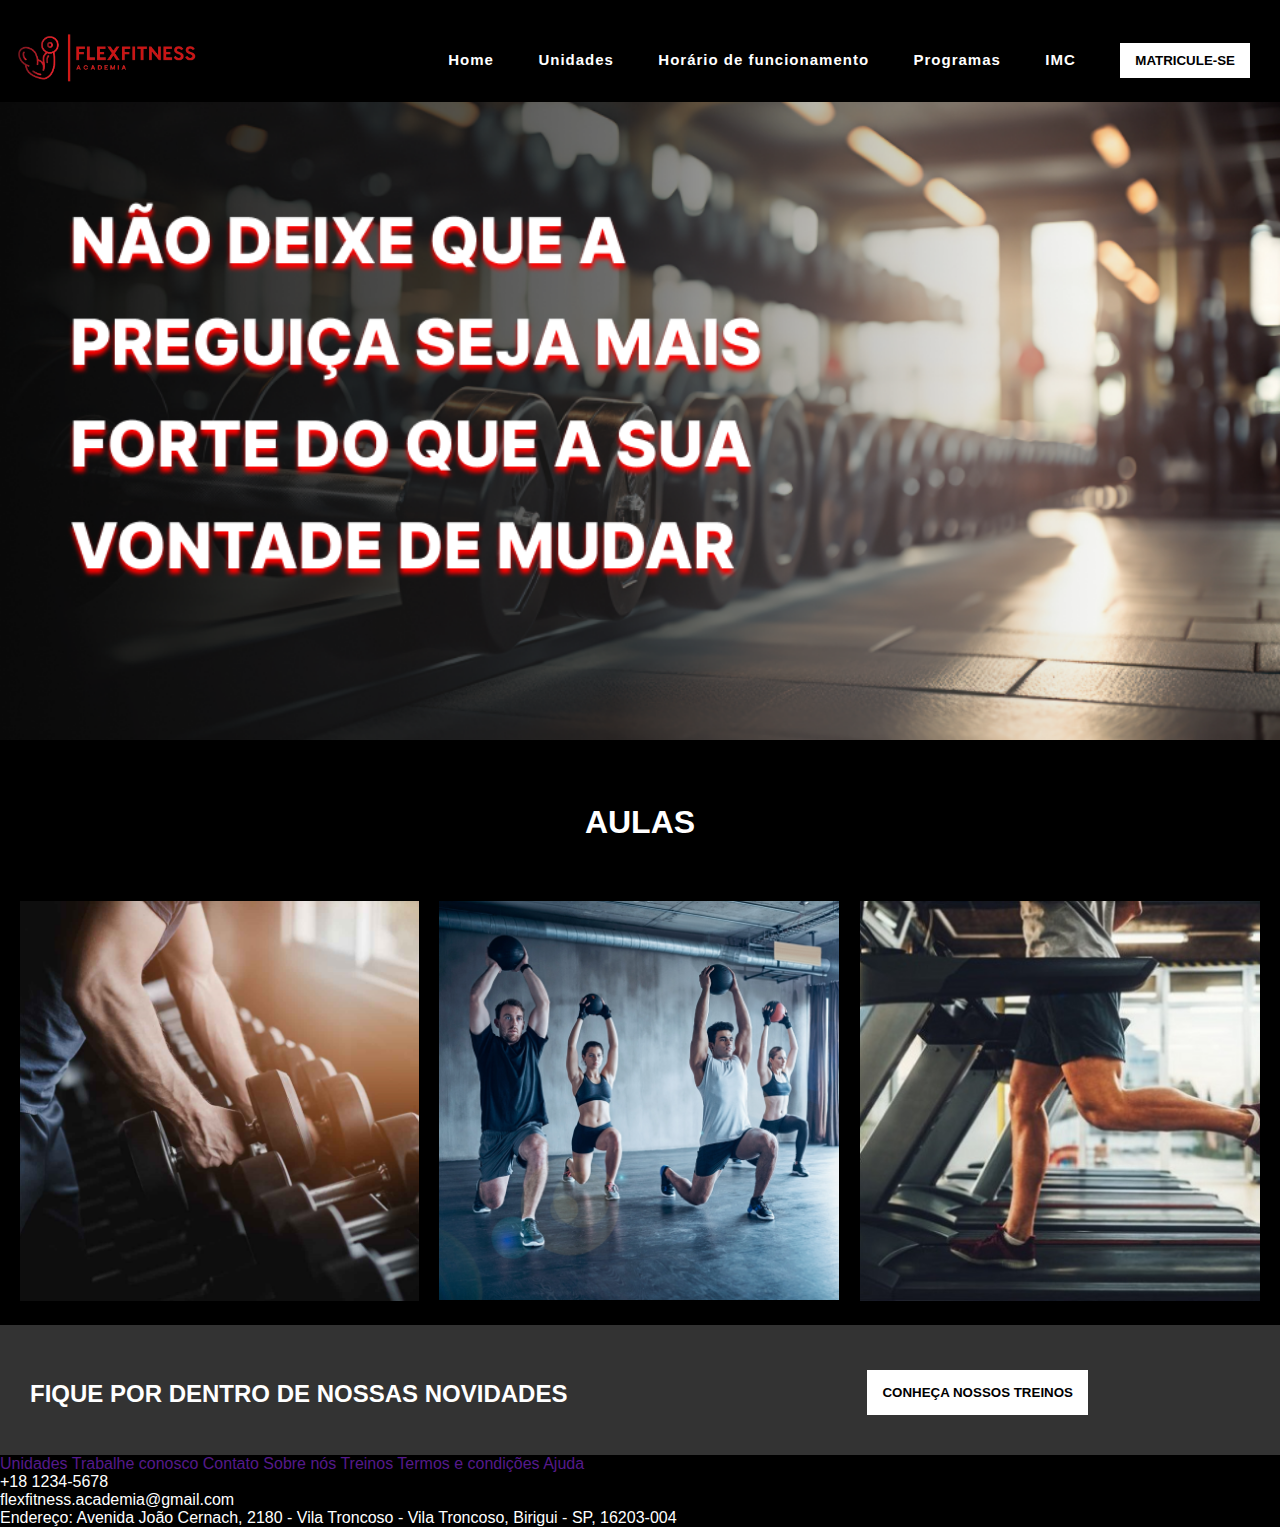
==== index.html @ bacdae62 "Tela inicial" ====
<!DOCTYPE html>
<html lang="pt-br" dir="ltr">
<head>H
    <link rel="stylesheet" href="assets/css/estilo.css">
    <meta charset="UTF-8">
    <meta name="viewport" content="width=device-width, initial-scale=1.0">
    <title>Home | Flexfitness</title>
</head>
<body>
    <header>
        <img src="assets/img/Captura_de_tela_2024-05-03_142901-removebg-preview.png" alt="Logo" width="200px">
        <nav class="nav1">
            <a href="">Home</a>
            <a href="">Unidades</a>
            <a href="">Horário de funcionamento</a>
            <a href="">Programas</a>
            <a class="a1" href="">IMC</a>
            <a href=""><button>MATRICULE-SE</button></a>
        </nav>
    </header>

    <img src="assets/img/Frame 1.png" alt="" width="100%">

    <h1>AULAS</h1>

    <div class="div1">
        <div class="aulas"><img src="assets/img/Frame 2.png" alt=""></div>
        <div class="aulas"><img src="assets/img/Frame 3.png" alt=""></div>
        <div class="aulas"><img src="assets/img/Frame 4.png" alt=""></div>
    </div>

    <div class="div2">
        <h2 class="h2">FIQUE POR DENTRO DE NOSSAS NOVIDADES</h2>

        <a class="a2" href=""><button>CONHEÇA NOSSOS TREINOS</button></a>
    </div>

    <div class="div3">

        <a href="">Unidades</a>
        <a href="">Trabalhe conosco</a>
        <a href="">Contato</a>
        <a href="">Sobre nós</a>
        <a href="">Treinos</a>
        <a href="">Termos e condições</a>
        <a href="">Ajuda</a>

        <p>+18 1234-5678</p>
        <p>flexfitness.academia@gmail.com</p>
        <p>Endereço: Avenida João Cernach, 2180 - Vila Troncoso - Vila Troncoso, Birigui - SP, 16203-004</p>
    </div>
</body>
</html>
---- assets/css/estilo.css ----
* {
    margin: 0;
    padding: 0;
    text-decoration: none;
    font-family: Arial, Helvetica, sans-serif;
}

img {
    max-width: 100%;
}

:root {
    --branco: white;
    --preto: black;
    --vermelho: red;
}


header {
    display: flex;
    background-color: black;
    padding: 10px;
    justify-content: space-between;
    align-items: center;
}

header .nav1 a{
    color: white;
    padding-left: 40px;
    font-size: 15px;
    font-weight: bolder;
    letter-spacing: 1px;

}

header .nav1 a:hover {
    text-decoration: underline;
}

header button {
    padding: 10px;
    padding-left: 15px;
    padding-right: 15px;
    margin-right: 20px;
    background-color: white;
    border: none;
    color: black;
    font-weight: bolder;

}

body {
    background-color: black;
}

body h1 {
    padding-top: 60px;
    padding-bottom: 60px;
    text-align: center;
    color: var(--branco);
}

body .div1 {
    display: flex;
    gap: 20px;
    padding-left: 20px;
    padding-right: 20px;
    padding-bottom: 20px;
}

body .div1 .aulas:hover {
    opacity: 70%;
}
body .div2 {
    color: white;
    background-color: rgb(51, 51, 51);
    padding-top: 40px;
    padding-left: 30px;
    padding-bottom: 40px;
    display: flex;
}

body .div2 .h2 {
    padding-top: 15px;
}

body .a2 {
    padding-left: 300px;
    padding-top: 5px;
}

body .div2 button {
    padding: 15px;
    padding-left: 15px;
    padding-right: 15px;
    margin-right: 20px;
    background-color: white;
    border: none;
    color: black;
    font-weight: bolder;
}

body .div3 {
    color: white;
}
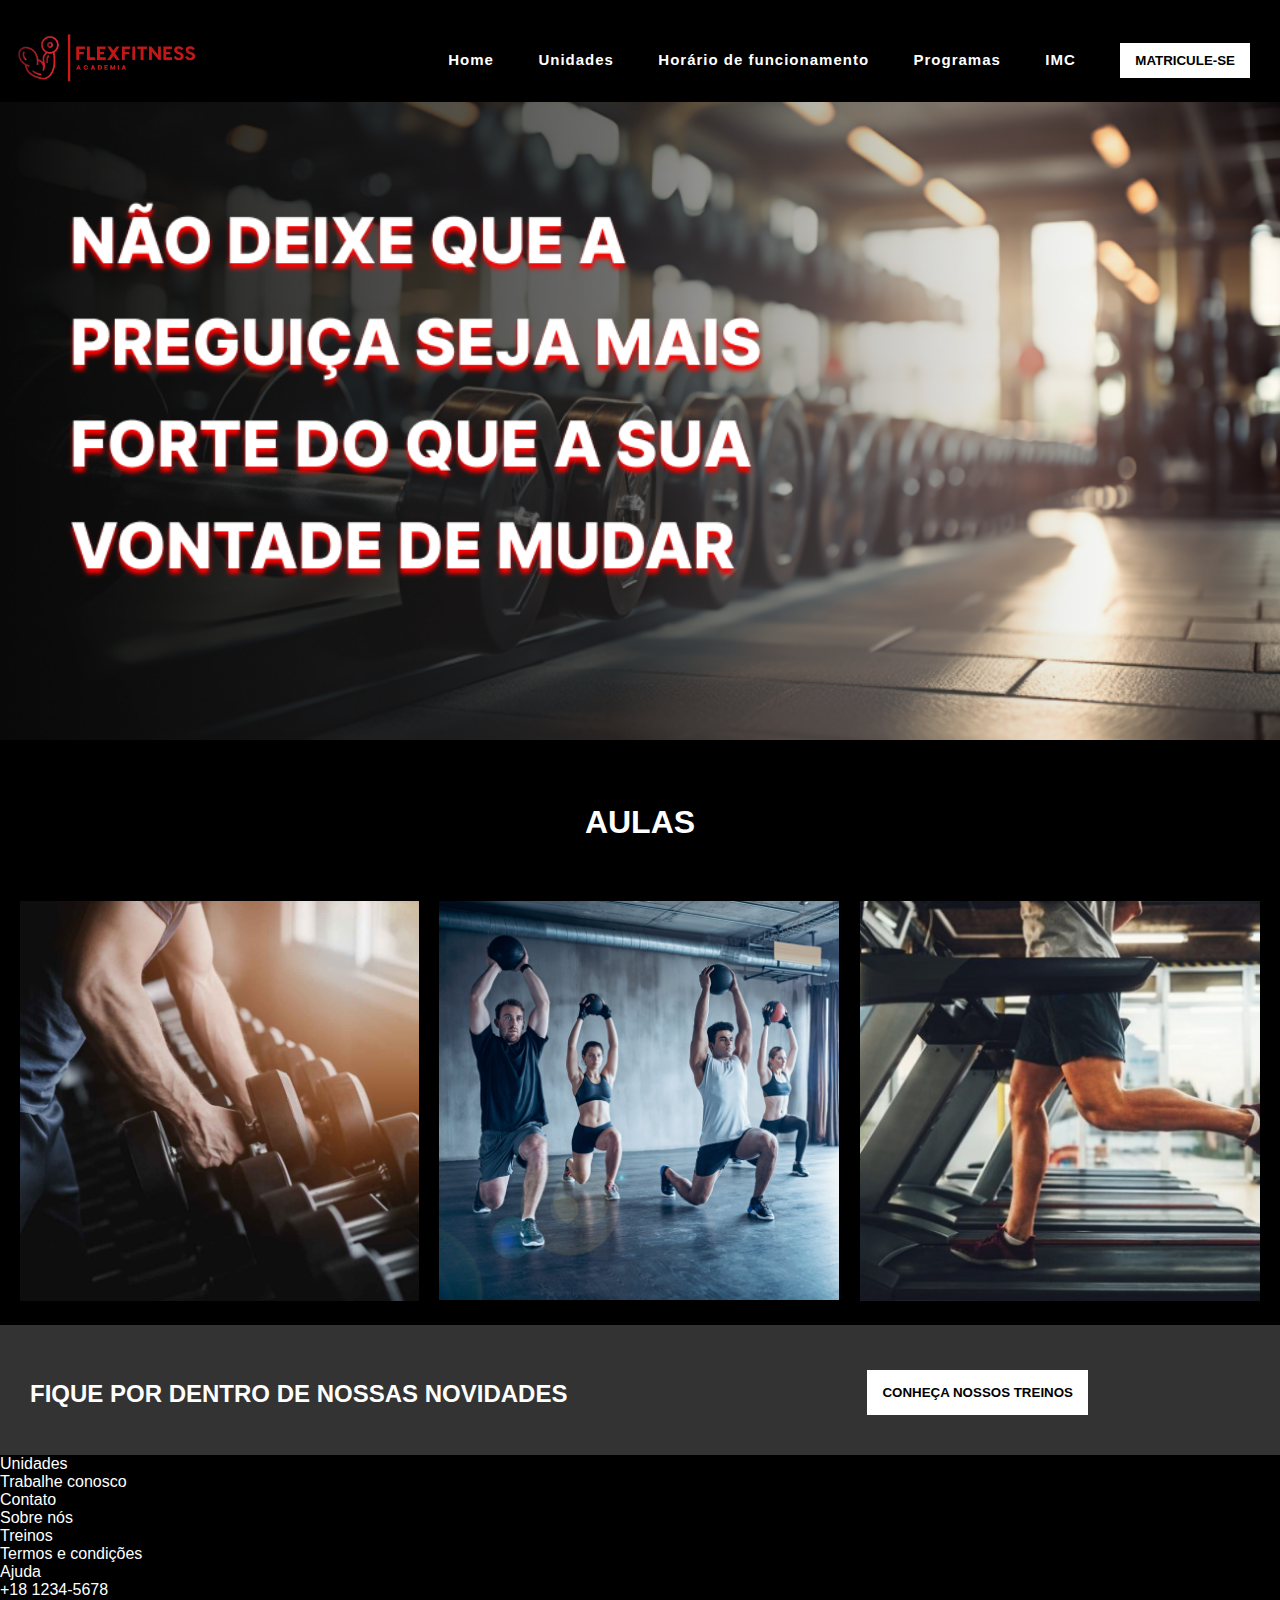
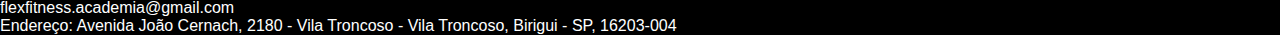
==== commit 2baee445: "Ajustes" ====
--- a/index.html
+++ b/index.html
@@ -15,7 +15,7 @@
             <a href="">Horário de funcionamento</a>
             <a href="">Programas</a>
             <a class="a1" href="">IMC</a>
-            <a href=""><button>MATRICULE-SE</button></a>
+            <a href="planos.html"><button>MATRICULE-SE</button></a>
         </nav>
     </header>
 
@@ -36,15 +36,17 @@
     </div>
 
     <div class="div3">
-
-        <a href="">Unidades</a>
-        <a href="">Trabalhe conosco</a>
-        <a href="">Contato</a>
-        <a href="">Sobre nós</a>
-        <a href="">Treinos</a>
-        <a href="">Termos e condições</a>
-        <a href="">Ajuda</a>
-
+        <ul>
+            <li><a href="">Unidades</a></li>
+            <li><a href="">Trabalhe conosco</a></li>
+            <li><a href="">Contato</a></li>
+            <li><a href="">Sobre nós</a></li>
+            <li><a href="">Treinos</a></li>
+            <li><a href="">Termos e condições</a></li>
+            <li><a href="">Ajuda</a></li>
+        </ul>
+        
+        
         <p>+18 1234-5678</p>
         <p>flexfitness.academia@gmail.com</p>
         <p>Endereço: Avenida João Cernach, 2180 - Vila Troncoso - Vila Troncoso, Birigui - SP, 16203-004</p>
--- a/assets/css/estilo.css
+++ b/assets/css/estilo.css
@@ -87,6 +87,7 @@
 body .a2 {
     padding-left: 300px;
     padding-top: 5px;
+    font-weight: bold;
 }
 
 body .div2 button {
@@ -102,4 +103,8 @@
 
 body .div3 {
     color: white;
+}
+
+body .div3 a {
+    color: white;
 }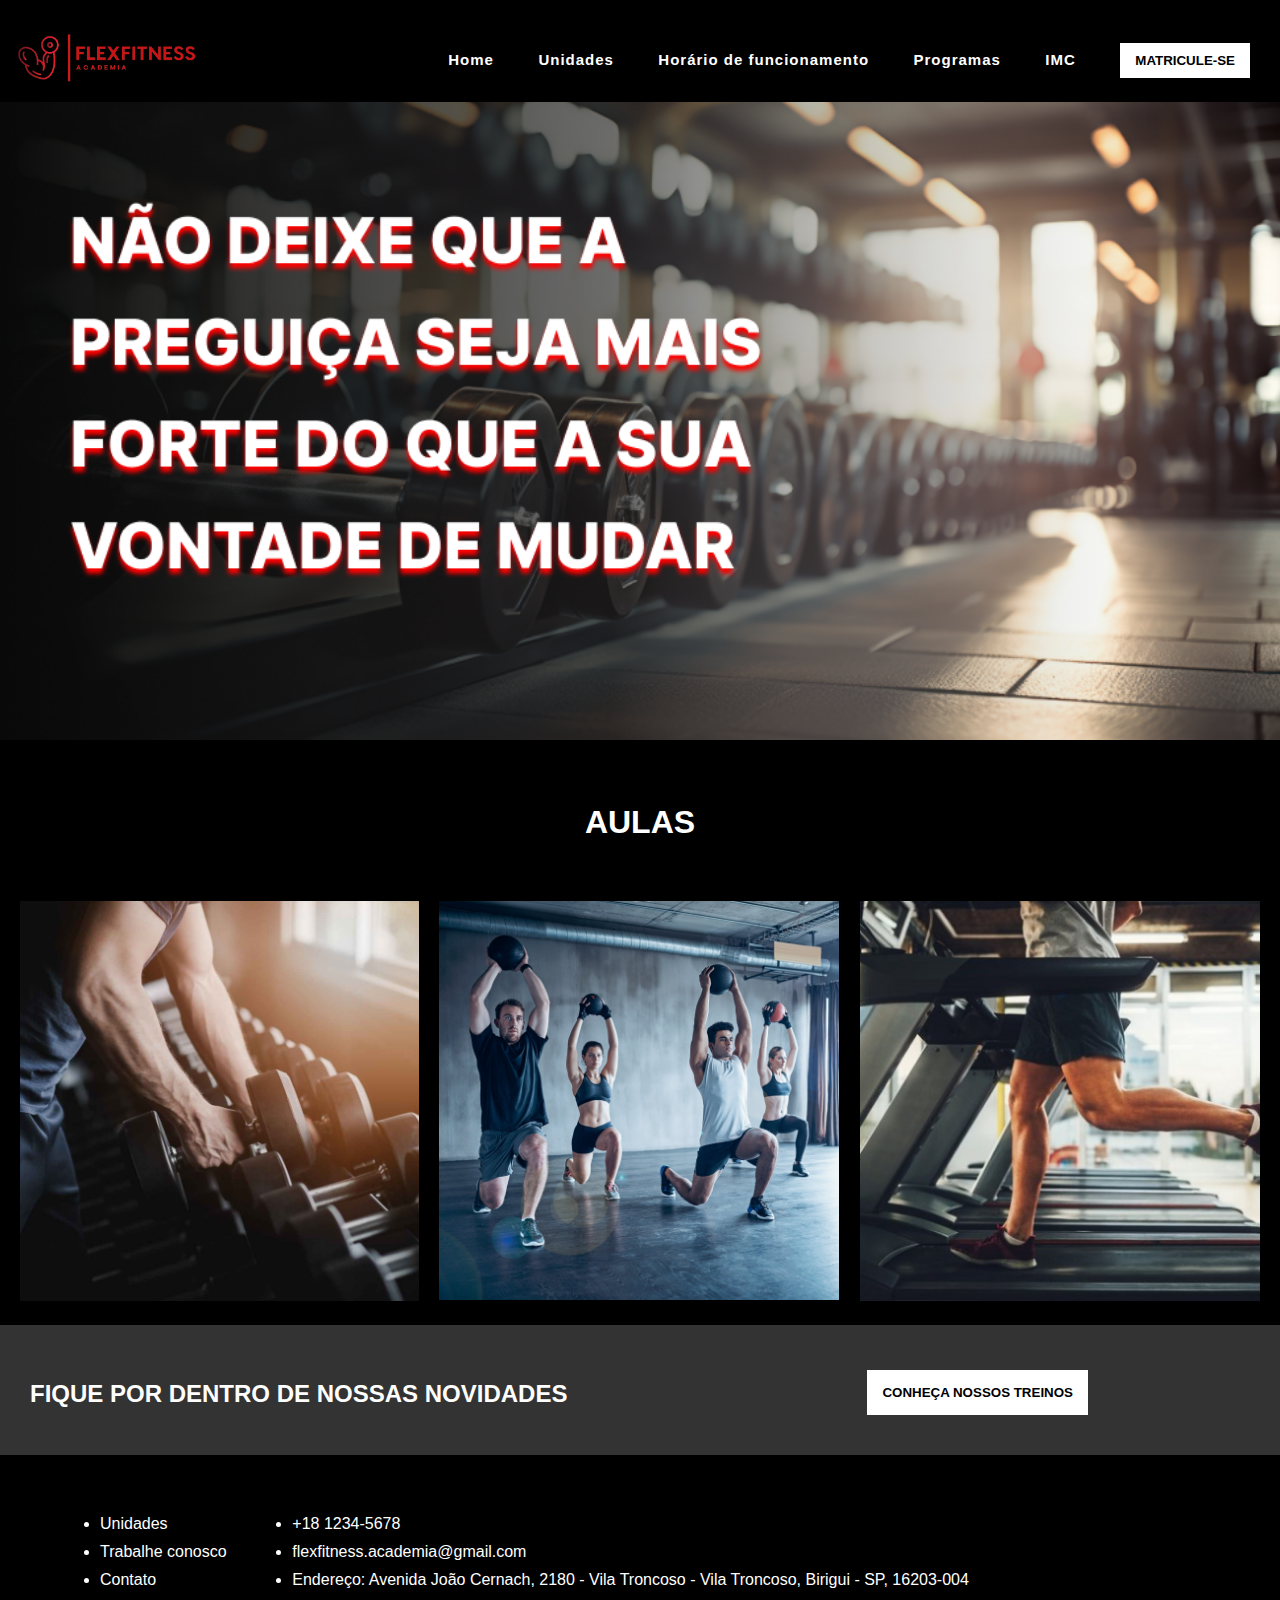
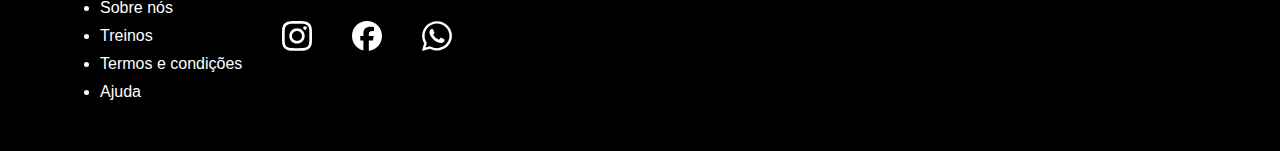
==== commit 9a5fd833: "Rodapé" ====
--- a/index.html
+++ b/index.html
@@ -10,10 +10,10 @@
     <header>
         <img src="assets/img/Captura_de_tela_2024-05-03_142901-removebg-preview.png" alt="Logo" width="200px">
         <nav class="nav1">
-            <a href="">Home</a>
+            <a href="index.html">Home</a>
             <a href="">Unidades</a>
             <a href="">Horário de funcionamento</a>
-            <a href="">Programas</a>
+            <a href="programas.html">Programas</a>
             <a class="a1" href="">IMC</a>
             <a href="planos.html"><button>MATRICULE-SE</button></a>
         </nav>
@@ -36,20 +36,32 @@
     </div>
 
     <div class="div3">
-        <ul>
-            <li><a href="">Unidades</a></li>
-            <li><a href="">Trabalhe conosco</a></li>
-            <li><a href="">Contato</a></li>
-            <li><a href="">Sobre nós</a></li>
-            <li><a href="">Treinos</a></li>
-            <li><a href="">Termos e condições</a></li>
-            <li><a href="">Ajuda</a></li>
-        </ul>
-        
-        
-        <p>+18 1234-5678</p>
-        <p>flexfitness.academia@gmail.com</p>
-        <p>Endereço: Avenida João Cernach, 2180 - Vila Troncoso - Vila Troncoso, Birigui - SP, 16203-004</p>
+        <div>
+            <ul class="ul1">
+                <li><a href="">Unidades</a></li>
+                <li><a href="">Trabalhe conosco</a></li>
+                <li><a href="">Contato</a></li>
+                <li><a href="">Sobre nós</a></li>
+                <li><a href="">Treinos</a></li>
+                <li><a href="">Termos e condições</a></li>
+                <li><a href="">Ajuda</a></li>
+            </ul>
+        </div>
+
+        <div>
+            <ul class="ul2">
+                <li><p>+18 1234-5678</p></li>
+                <li><p>flexfitness.academia@gmail.com</p></li>
+                <li><p>Endereço: Avenida João Cernach, 2180 - Vila Troncoso - Vila Troncoso, Birigui - SP, 16203-004</p></li>
+            </ul>
+
+            <div class="imagens">
+                <img src="assets/img/instagram.svg" alt="">
+                <img src="assets/img/facebook.svg" alt="">
+                <img src="assets/img/whatsapp.svg" alt="">
+            </div>
+        </div>
+
     </div>
 </body>
 </html>--- a/assets/css/estilo.css
+++ b/assets/css/estilo.css
@@ -103,8 +103,46 @@
 
 body .div3 {
     color: white;
+    display: flex;
 }
 
 body .div3 a {
     color: white;
+}
+
+body .div3 .ul1 {
+    
+    padding-left: 100px;
+    padding-top: 50px;
+    padding-bottom: 50px;
+
+}
+
+body .div3 .ul2 {
+    padding-left: 50px;
+    padding-top: 50px;
+}
+
+body .div3 .ul1 li {
+    padding-top: 10px;
+}
+
+body .div3 .ul2 li {
+    padding-top: 10px;
+}
+
+body .div3 .imagens {
+    display: flex;
+    gap: 40px;
+    padding-left: 40px;
+    padding-top: 30px;
+}
+
+body .div3 .imagens img{
+    width: 30px;
+}
+
+body .div3 .imagens img:hover {
+    width: 30px;
+    transform: scale(1.2);
 }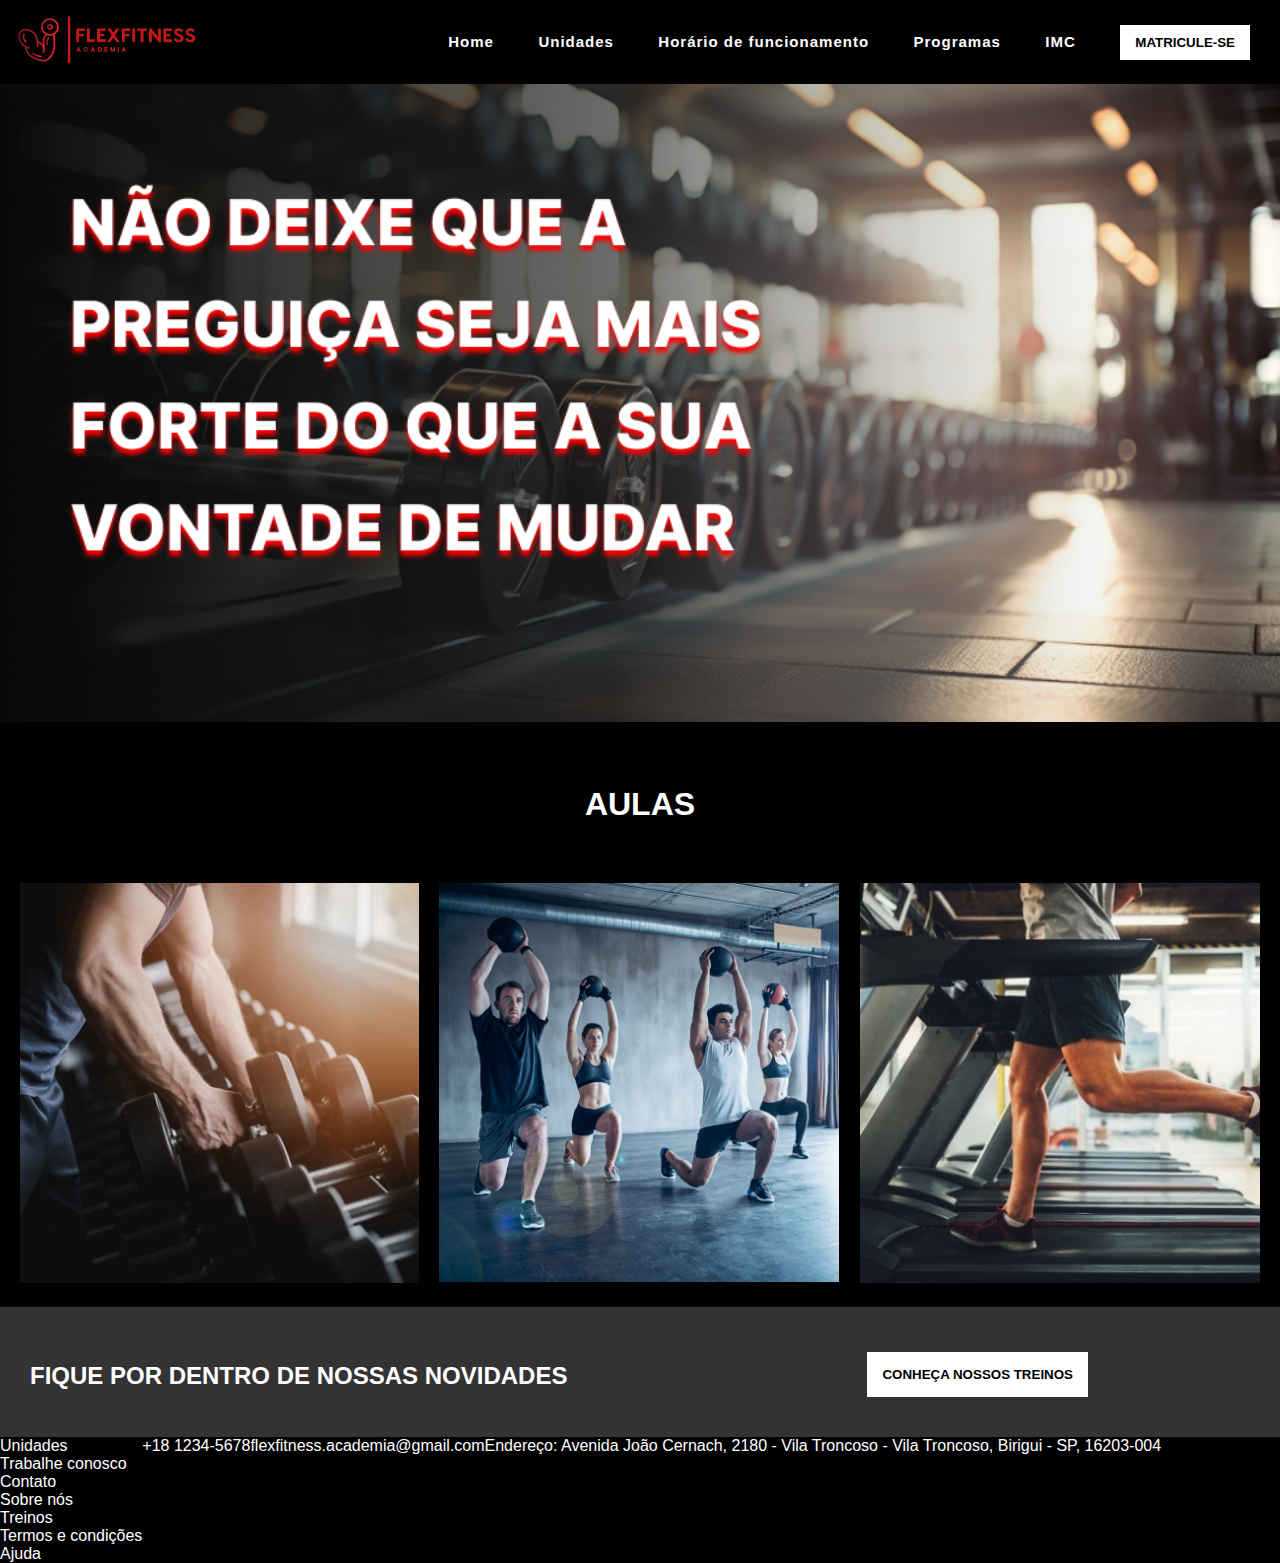
==== commit cc0321ca: "imc" ====
--- a/index.html
+++ b/index.html
@@ -1,6 +1,6 @@
 <!DOCTYPE html>
 <html lang="pt-br" dir="ltr">
-<head>H
+<head>
     <link rel="stylesheet" href="assets/css/estilo.css">
     <meta charset="UTF-8">
     <meta name="viewport" content="width=device-width, initial-scale=1.0">
@@ -10,10 +10,10 @@
     <header>
         <img src="assets/img/Captura_de_tela_2024-05-03_142901-removebg-preview.png" alt="Logo" width="200px">
         <nav class="nav1">
-            <a href="index.html">Home</a>
+            <a href="">Home</a>
             <a href="">Unidades</a>
             <a href="">Horário de funcionamento</a>
-            <a href="programas.html">Programas</a>
+            <a href="">Programas</a>
             <a class="a1" href="">IMC</a>
             <a href="planos.html"><button>MATRICULE-SE</button></a>
         </nav>
@@ -36,32 +36,20 @@
     </div>
 
     <div class="div3">
-        <div>
-            <ul class="ul1">
-                <li><a href="">Unidades</a></li>
-                <li><a href="">Trabalhe conosco</a></li>
-                <li><a href="">Contato</a></li>
-                <li><a href="">Sobre nós</a></li>
-                <li><a href="">Treinos</a></li>
-                <li><a href="">Termos e condições</a></li>
-                <li><a href="">Ajuda</a></li>
-            </ul>
-        </div>
-
-        <div>
-            <ul class="ul2">
-                <li><p>+18 1234-5678</p></li>
-                <li><p>flexfitness.academia@gmail.com</p></li>
-                <li><p>Endereço: Avenida João Cernach, 2180 - Vila Troncoso - Vila Troncoso, Birigui - SP, 16203-004</p></li>
-            </ul>
-
-            <div class="imagens">
-                <img src="assets/img/instagram.svg" alt="">
-                <img src="assets/img/facebook.svg" alt="">
-                <img src="assets/img/whatsapp.svg" alt="">
-            </div>
-        </div>
-
+        <ul>
+            <li><a href="">Unidades</a></li>
+            <li><a href="">Trabalhe conosco</a></li>
+            <li><a href="">Contato</a></li>
+            <li><a href="">Sobre nós</a></li>
+            <li><a href="">Treinos</a></li>
+            <li><a href="">Termos e condições</a></li>
+            <li><a href="">Ajuda</a></li>
+        </ul>
+        
+        
+        <p>+18 1234-5678</p>
+        <p>flexfitness.academia@gmail.com</p>
+        <p>Endereço: Avenida João Cernach, 2180 - Vila Troncoso - Vila Troncoso, Birigui - SP, 16203-004</p>
     </div>
 </body>
 </html>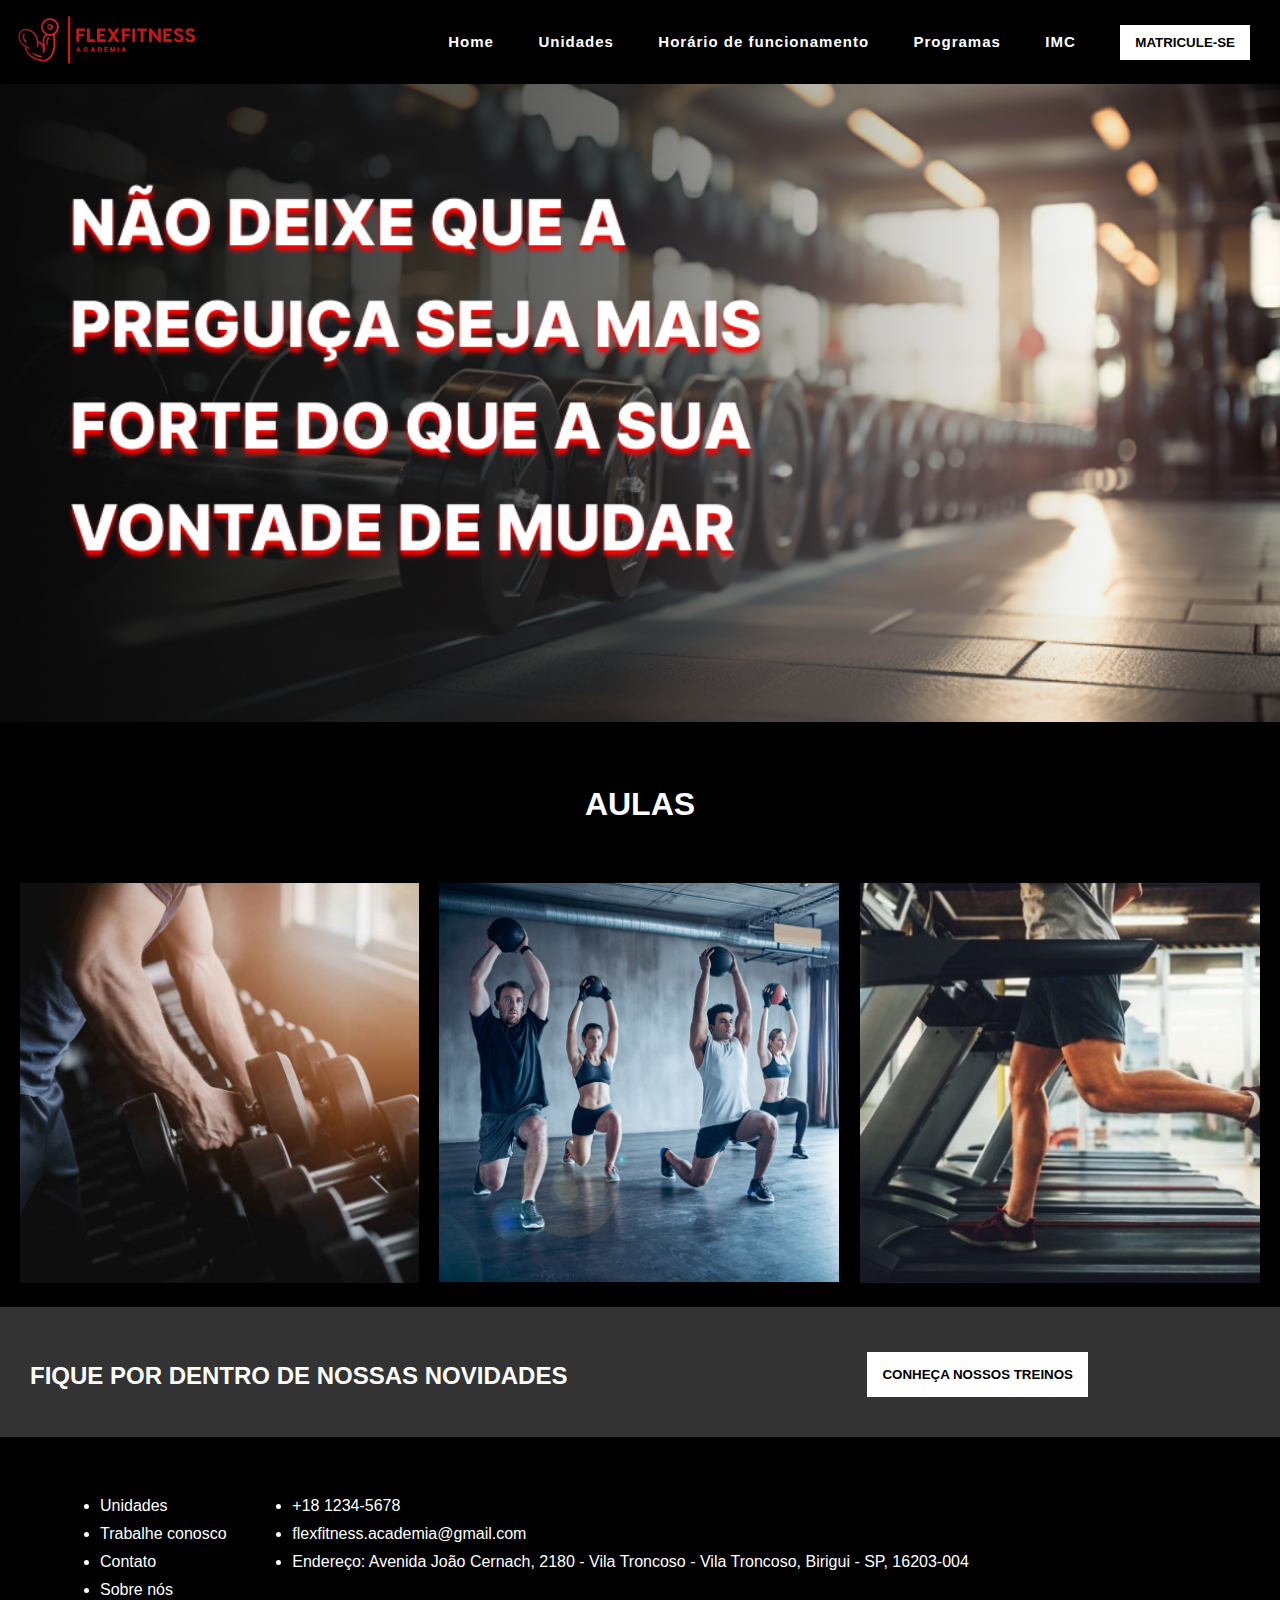
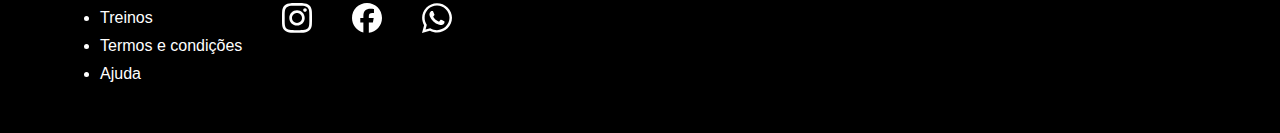
==== commit bb7f4775: "Merge branch 'main' of https://github.com/evelynM07/site-academia" ====
--- a/index.html
+++ b/index.html
@@ -10,10 +10,10 @@
     <header>
         <img src="assets/img/Captura_de_tela_2024-05-03_142901-removebg-preview.png" alt="Logo" width="200px">
         <nav class="nav1">
-            <a href="">Home</a>
+            <a href="index.html">Home</a>
             <a href="">Unidades</a>
             <a href="">Horário de funcionamento</a>
-            <a href="">Programas</a>
+            <a href="programas.html">Programas</a>
             <a class="a1" href="">IMC</a>
             <a href="planos.html"><button>MATRICULE-SE</button></a>
         </nav>
@@ -35,21 +35,35 @@
         <a class="a2" href=""><button>CONHEÇA NOSSOS TREINOS</button></a>
     </div>
 
-    <div class="div3">
-        <ul>
-            <li><a href="">Unidades</a></li>
-            <li><a href="">Trabalhe conosco</a></li>
-            <li><a href="">Contato</a></li>
-            <li><a href="">Sobre nós</a></li>
-            <li><a href="">Treinos</a></li>
-            <li><a href="">Termos e condições</a></li>
-            <li><a href="">Ajuda</a></li>
-        </ul>
-        
-        
-        <p>+18 1234-5678</p>
-        <p>flexfitness.academia@gmail.com</p>
-        <p>Endereço: Avenida João Cernach, 2180 - Vila Troncoso - Vila Troncoso, Birigui - SP, 16203-004</p>
-    </div>
+    <footer>
+        <div class="div3">
+            <div>
+                <ul class="ul1">
+                    <li><a href="">Unidades</a></li>
+                    <li><a href="">Trabalhe conosco</a></li>
+                    <li><a href="">Contato</a></li>
+                    <li><a href="">Sobre nós</a></li>
+                    <li><a href="">Treinos</a></li>
+                    <li><a href="">Termos e condições</a></li>
+                    <li><a href="">Ajuda</a></li>
+                </ul>
+            </div>
+
+            <div>
+                <ul class="ul2">
+                    <li><p>+18 1234-5678</p></li>
+                    <li><p>flexfitness.academia@gmail.com</p></li>
+                    <li><p>Endereço: Avenida João Cernach, 2180 - Vila Troncoso - Vila Troncoso, Birigui - SP, 16203-004</p></li>
+                </ul>
+
+                <div class="imagens">
+                    <img src="assets/img/instagram.svg" alt="">
+                    <img src="assets/img/facebook.svg" alt="">
+                    <img src="assets/img/whatsapp.svg" alt="">
+                </div>
+            </div>
+
+        </div>
+    </footer>
 </body>
 </html>